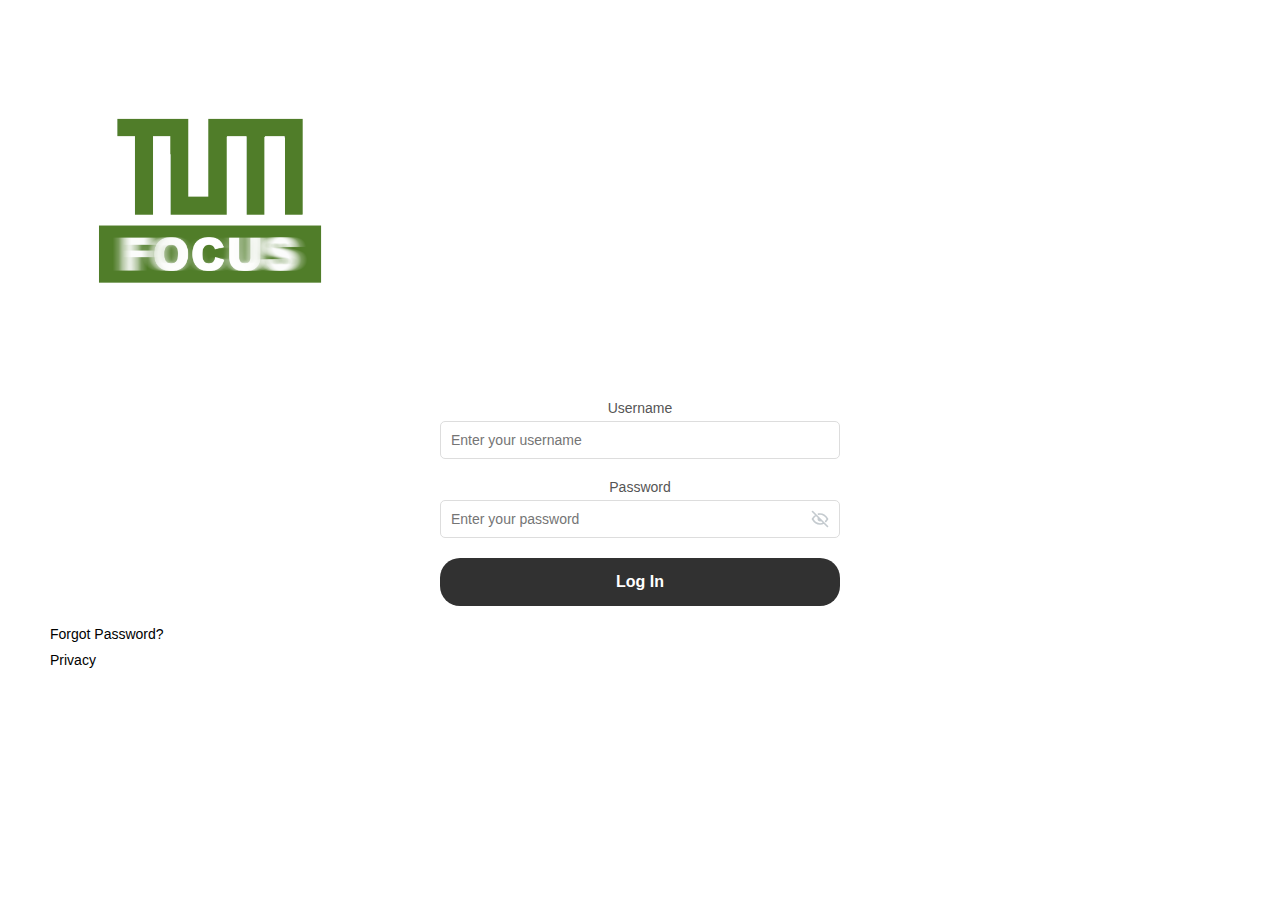
==== docs/index.html @ 8ad75a12 "deploy-successful/update6/21.01" ====
<!DOCTYPE html>
<html lang="en">
  <head>
    <meta charset="UTF-8" />
    <meta name="viewport" content="width=device-width, initial-scale=1.0" />
    <title>Sign In</title>
    <link rel="stylesheet" href="/docs/scripts/css/style.css" />
    <link rel="stylesheet" href="/docs/scripts/css/logo.css" />
  </head>

  <body>
    <div class="container">
      <!-- Logo Section -->
      <div class="logo-container-signin">
        <img class="ipp-logo-1" src="images/IPP_Logo.png" alt="IPP Logo" />
      </div>

      <!-- Login Form -->
      <form class="login-form">
        <div class="input-field">
          <label for="username">Username</label>
          <input
            type="text"
            id="username"
            name="username"
            placeholder="Enter your username"
            required
          />
        </div>

        <div class="input-field">
          <label for="password">Password</label>
          <div class="password-container">
            <input
              type="password"
              id="password"
              name="password"
              placeholder="Enter your password"
              required
            />
            <img
              class="eye-icon"
              alt="Show/Hide Password"
              src="images/eye-off.svg"
              onclick="togglePassword()"
            />
          </div>
        </div>

        <button type="button" id="loginButton" class="login-button">Log In</button>
      </form>

      <!-- Links -->
      <div class="additional-links">
        <a href="#" class="forgot-password">Forgot Password?</a>
        <a href="#" class="privacy">Privacy</a>
      </div>
    </div>

    <script src="scripts/js/Numanjavascript.js"></script>
  </body>
</html>
---- docs/scripts/css/style.css ----
/* General Body Styling */
* {
  margin: 0;
  padding: 0;
  box-sizing: border-box;
}

body {
  margin: 0;
  font-family: "Inter", sans-serif;
  background-color: white;
  color: black;
  display: flex;
  flex-direction: column;
  align-items: center;
  min-height: 100vh;
  min-width: 100vw;
  height: -webkit-fill-available;
  overflow: hidden;
}

.container {
  width: 100%;
  padding: 20px;
  text-align: center;
  height: 600px;
}

h1 {
  font-size: 30px;
  margin: 0;
  padding: 0;
  border: none;
  text-align: left;
}

/* Style for Title Container */
.title-container {
  display: flex;
  align-items: center;
  justify-content: space-between;
  margin: 0 auto;
}

.title-container h3 {
  margin: 10px;
  margin-top: 10px;
  font-size: 18px;
}

.title-container .info-button {
  width: 30px;
  height: 30px;
  cursor: pointer;
}

/* Bottom Navigation */
.menu-bar {
  margin-top: 10px;
  display: flex;
  text-align: center;
  justify-content: space-around;
  align-items: center;
  width: 95%;
  padding: 10px;
  background-color: #313131;
  border-radius: 30px;
  z-index: 1000;
  margin: 0 auto;
  bottom: 10px;
  position: fixed;
}

.menu-bar .menu-item {
  display: flex;
  flex-direction: column;
  align-items: center;
  text-align: center;
  gap: 5px;
  color: white;
  cursor: pointer;
  text-decoration: none;
}

.menu-bar .menu-item img {
  width: 24px;
  height: 24px;
  transition: transform 0.2s ease;
}
---- docs/scripts/css/logo.css ----
/* General Styling */
body {
    margin: 0;
    padding: 0;
    font-family: 'Inter', sans-serif;
    background-color: #ffffff;
    color: #333;
}

.page-login {
    display: flex;
    flex-direction: column;
    justify-content: center;
    align-items: center;
    padding: 20px;
}

/* Status Bar */
.status-bar {
    display: flex;
    justify-content: space-between;
    width: 100%;
    padding: 10px;
    font-size: 14px;
    color: #000;
}

.right-header img {
    margin-left: 10px;
}

/* Logo Container */
.logo-container-signin {
    display: flex;
    width: 380px;
    height: 380px;
    justify-content: center;
    align-items: center;
    margin-bottom: 40px 0;
}

.ipp-logo-1 {
    max-width: 80%; /* Adjust size */
    height: auto;
}

/* Login Form */
.login-form {
    width: 90%;
    max-width: 400px;
    margin: 0 auto;
    display: flex;
    flex-direction: column;
    gap: 20px;
}

.input-field {
    display: flex;
    flex-direction: column;
    gap: 5px;
}

.input-field label {
    font-size: 14px;
    color: #555;
}

.input-field input {
    padding: 10px;
    font-size: 14px;
    border: 1px solid #ddd;
    border-radius: 5px;
    width: 100%;
    box-sizing: border-box; /* Include padding in width */
}

.input-field input:focus {
    border-color: #507d29;
    box-shadow: 0 0 5px rgba(80, 125, 41, 0.5);
}

/* Password Field */
.password-container {
    position: relative;
}

.password-container input {
    padding-right: 40px; /* Space for eye icon */
}

.eye-icon {
    position: absolute;
    right: 10px;
    top: 50%;
    transform: translateY(-50%);
    width: 20px;
    height: 20px;
    cursor: pointer;
    opacity: 0.7;
}

.eye-icon:hover {
    opacity: 1;
}

/* Login Button */
.login-button {
    padding: 15px;
    font-size: 16px;
    font-weight: bold;
    color: #fff;
    background-color: #313131;
    border: none;
    border-radius: 20px;
    cursor: pointer;
    text-align: center;
}

.login-button:hover {
    background-color: #507d29;
}

/* Additional Links */
.additional-links {
    margin-top: 20px;
    margin-left: 20px;
    width: 90%;
    max-width: 400px;
    text-align: left;
    gap: 10px;
    display: flex;
    flex-direction: column;
}

.additional-links a {
    color: #000;
    text-decoration: none;
    font-size: 14px;
    padding-left: 10px;
}

.additional-links a:hover {
    text-decoration: underline;
}
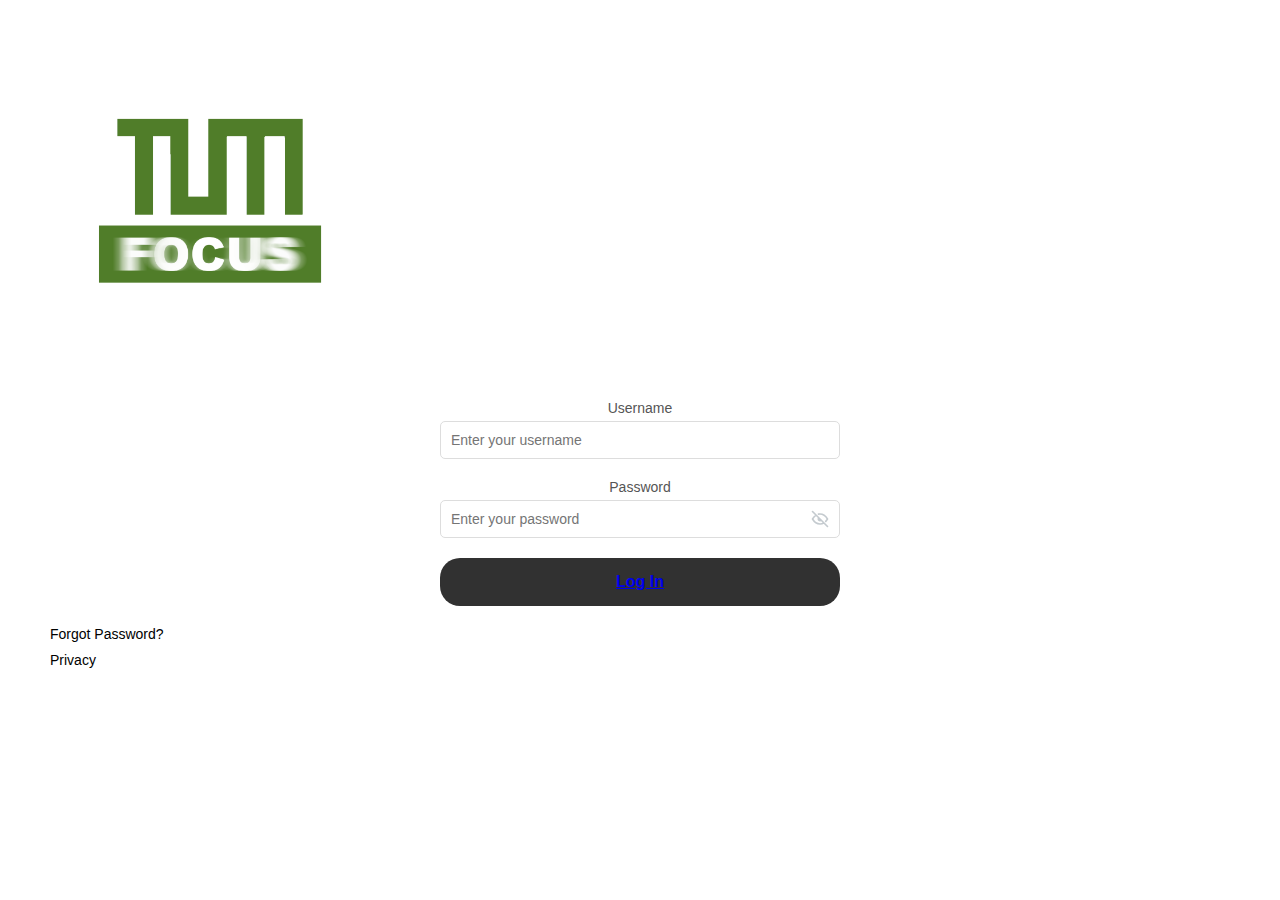
==== commit 17a64986: "update13/21.01" ====
--- a/docs/index.html
+++ b/docs/index.html
@@ -4,8 +4,8 @@
     <meta charset="UTF-8" />
     <meta name="viewport" content="width=device-width, initial-scale=1.0" />
     <title>Sign In</title>
-    <link rel="stylesheet" href="/docs/scripts/css/style.css" />
-    <link rel="stylesheet" href="/docs/scripts/css/logo.css" />
+    <link rel="stylesheet" href="scripts/css/style.css" />
+    <link rel="stylesheet" href="scripts/css/logo.css" />
   </head>
 
   <body>
@@ -47,7 +47,8 @@
           </div>
         </div>
 
-        <button type="button" id="loginButton" class="login-button">Log In</button>
+        <button type="button" id="loginButton" class="login-button">
+          <a href="home.html">Log In</a></button>
       </form>
 
       <!-- Links -->
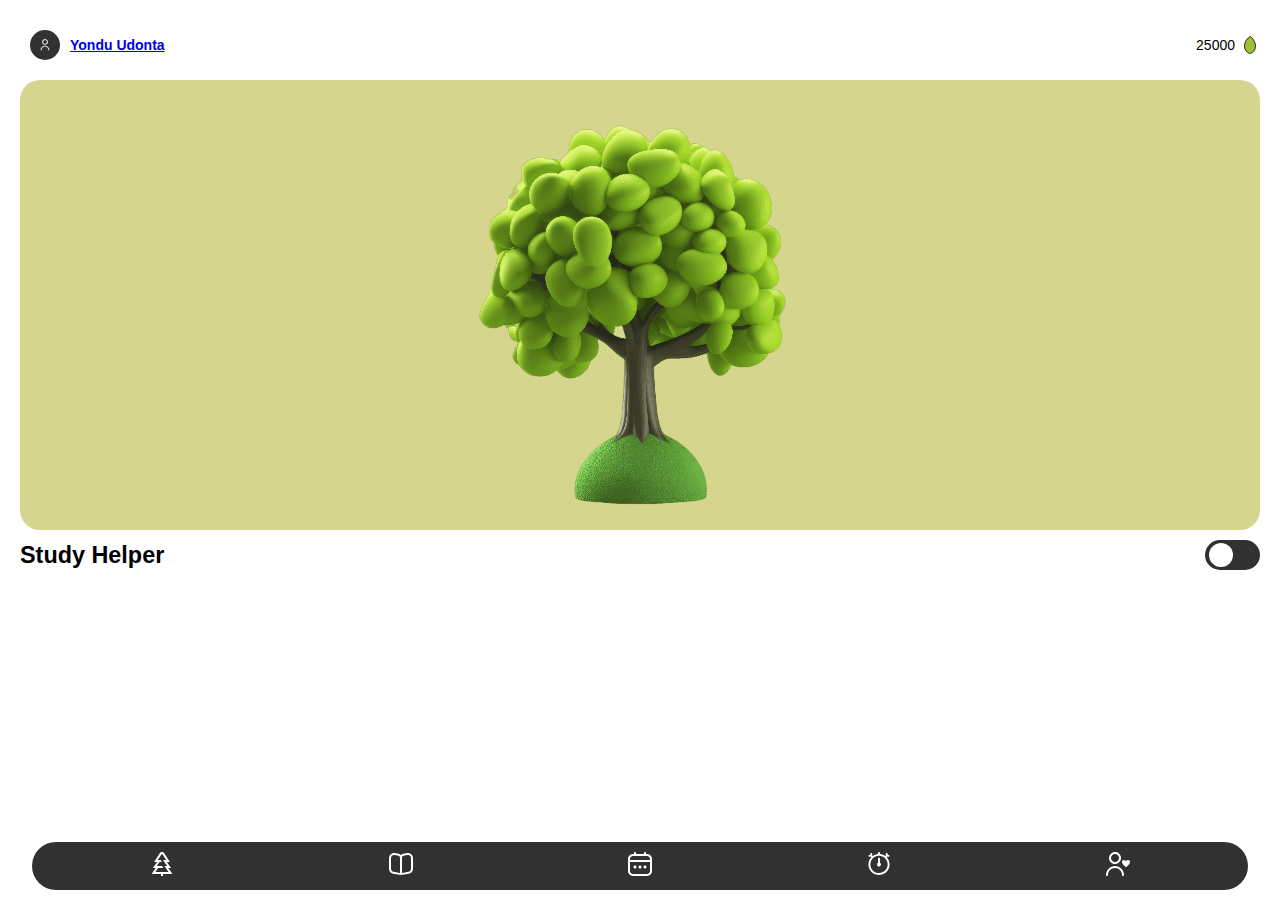
==== commit 0b8d5625: "update14/21.01" ====
--- a/docs/index.html
+++ b/docs/index.html
@@ -1,63 +1,80 @@
 <!DOCTYPE html>
 <html lang="en">
   <head>
-    <meta charset="UTF-8" />
+    <meta charset="utf-8" />
     <meta name="viewport" content="width=device-width, initial-scale=1.0" />
-    <title>Sign In</title>
+    <title>Home</title>
     <link rel="stylesheet" href="scripts/css/style.css" />
-    <link rel="stylesheet" href="scripts/css/logo.css" />
+    <link rel="stylesheet" href="scripts/css/home.css" />
   </head>
 
   <body>
     <div class="container">
-      <!-- Logo Section -->
-      <div class="logo-container-signin">
-        <img class="ipp-logo-1" src="images/IPP_Logo.png" alt="IPP Logo" />
+      <!-- Profile Section -->
+      <section class="profile-section" id="frameContainer">
+        <div class="profile">
+          <div class="profile-picture">
+            <img
+              class="component-1-icon"
+              src="images/Profile_Picture.svg"
+              alt="Profile Icon"
+            />
+          </div>
+          <a href="profile.html">
+            <b class="yondu-udonta" id="yonduUdontaText">Yondu Udonta</b>
+          </a>
+        </div>
+        <div class="seed" id="seedContainer">
+          <span class="seed-count">25000</span>
+          <img class="seed-icon" src="images/Seed.svg" alt="Seed Icon" />
+        </div>
+      </section>
+
+      <!-- Tree Card -->
+      <div class="card-tree">
+        <img class="tree-image" src="images/tree.png" alt="Tree Image" />
       </div>
 
-      <!-- Login Form -->
-      <form class="login-form">
-        <div class="input-field">
-          <label for="username">Username</label>
-          <input
-            type="text"
-            id="username"
-            name="username"
-            placeholder="Enter your username"
-            required
-          />
+      <!-- Study Helper Section -->
+      <div class="study-helper">
+        <h3>Study Helper</h3>
+        <div class="slider-container">
+          <label class="switch">
+            <input type="checkbox" id="slider-toggle" />
+            <span class="slider"></span>
+          </label>
         </div>
-
-        <div class="input-field">
-          <label for="password">Password</label>
-          <div class="password-container">
-            <input
-              type="password"
-              id="password"
-              name="password"
-              placeholder="Enter your password"
-              required
-            />
-            <img
-              class="eye-icon"
-              alt="Show/Hide Password"
-              src="images/eye-off.svg"
-              onclick="togglePassword()"
-            />
-          </div>
-        </div>
-
-        <button type="button" id="loginButton" class="login-button">
-          <a href="home.html">Log In</a></button>
-      </form>
-
-      <!-- Links -->
-      <div class="additional-links">
-        <a href="#" class="forgot-password">Forgot Password?</a>
-        <a href="#" class="privacy">Privacy</a>
       </div>
     </div>
-
+    <!-- Bottom Navigation -->
+    <div class="menu-bar">
+      <div class="menu-item">
+        <a href="home.html"><img src="images/HomeScreen.svg" alt="Home" /></a>
+      </div>
+      <div class="menu-item">
+        <a href="studyHelper.html"
+          ><img src="images/StudyHelper1.svg" alt="Study Helper"
+        /></a>
+      </div>
+      <div class="menu-item">
+        <a href="scheduleManager.html"
+          ><img src="images/ScheduleManager.svg" alt="Schedule Manager"
+        /></a>
+      </div>
+      <div class="menu-item">
+        <a href="screenTimeController.html"
+          ><img
+            src="images/ScreentimeController.svg"
+            alt="Screen Time Controller"
+        /></a>
+      </div>
+      <div class="menu-item">
+        <a href="communityGarden.html"
+          ><img src="images/Community.svg" alt="Community"
+        /></a>
+      </div>
+    </div>
+    <script src="scripts/js/updateTime.js"></script>
     <script src="scripts/js/Numanjavascript.js"></script>
   </body>
 </html>
--- a/docs/scripts/css/home.css
+++ b/docs/scripts/css/home.css
@@ -0,0 +1,125 @@
+/* Profile Section */
+.profile-section {
+  display: flex;
+  justify-content: space-between;
+  align-items: center;
+  width: 100%;
+  margin: 10px;
+}
+
+.profile {
+  display: flex;
+  align-items: center;
+  gap: 10px;
+}
+
+.profile-picture {
+  width: 30px;
+  height: 30px;
+  border-radius: 50%;
+  background-color: #313131;
+  display: flex;
+  justify-content: center;
+  align-items: center;
+}
+
+.component-1-icon {
+  width: 60%;
+  height: 60%;
+}
+
+.yondu-udonta {
+  font-size: 14px;
+  font-weight: bold;
+  cursor: pointer;
+}
+
+.seed {
+  display: flex;
+  align-items: center;
+  gap: 5px;
+  font-size: 14px;
+  cursor: pointer;
+  margin-right: 10px;
+}
+
+.seed-icon {
+  width: 20px;
+  height: 20px;
+}
+
+/* Tree Card */
+.card-tree {
+  width: auto;
+  height: 450px;
+  border-radius: 20px;
+  background-color: #d6d58e;
+  display: flex;
+  justify-content: center;
+  align-items: center;
+  position: relative;
+  overflow: hidden;
+  margin-top: 20px;
+}
+
+/* Study Helper Section */
+.study-helper {
+  display: flex;
+  justify-content: space-between;
+  align-items: center;
+  width: 100%;
+  height: auto;
+  margin-top: 10px;
+  font-size: 20px;
+  font-weight: bold;
+}
+
+.slider-container {
+  display: flex;
+  align-items: center;
+  width: 55px;
+  gap: 10px;
+  font-size: 14px;
+  color: #333;
+}
+
+.switch {
+  position: relative;
+  display: inline-block;
+  width: 55px;
+  height: 30px;
+}
+
+.slider {
+  position: absolute;
+  cursor: pointer;
+  top: 0;
+  left: 0;
+  right: 0;
+  bottom: 0;
+  background-color: #313131;
+  transition: 0.4s;
+  border-radius: 34px;
+}
+
+.slider:before {
+  position: absolute;
+  content: "";
+  height: 24px;
+  width: 24px;
+  left: 4px;
+  bottom: 3px;
+  background-color: white;
+  transition: 0.4s;
+  border-radius: 50%;
+}
+
+/* When checkbox is checked, change the background to green */
+input:checked + .slider {
+  background-color: #4caf50;
+}
+
+/* Move the circle to the right when checked */
+input:checked + .slider:before {
+  transform: translateX(20px);
+}
